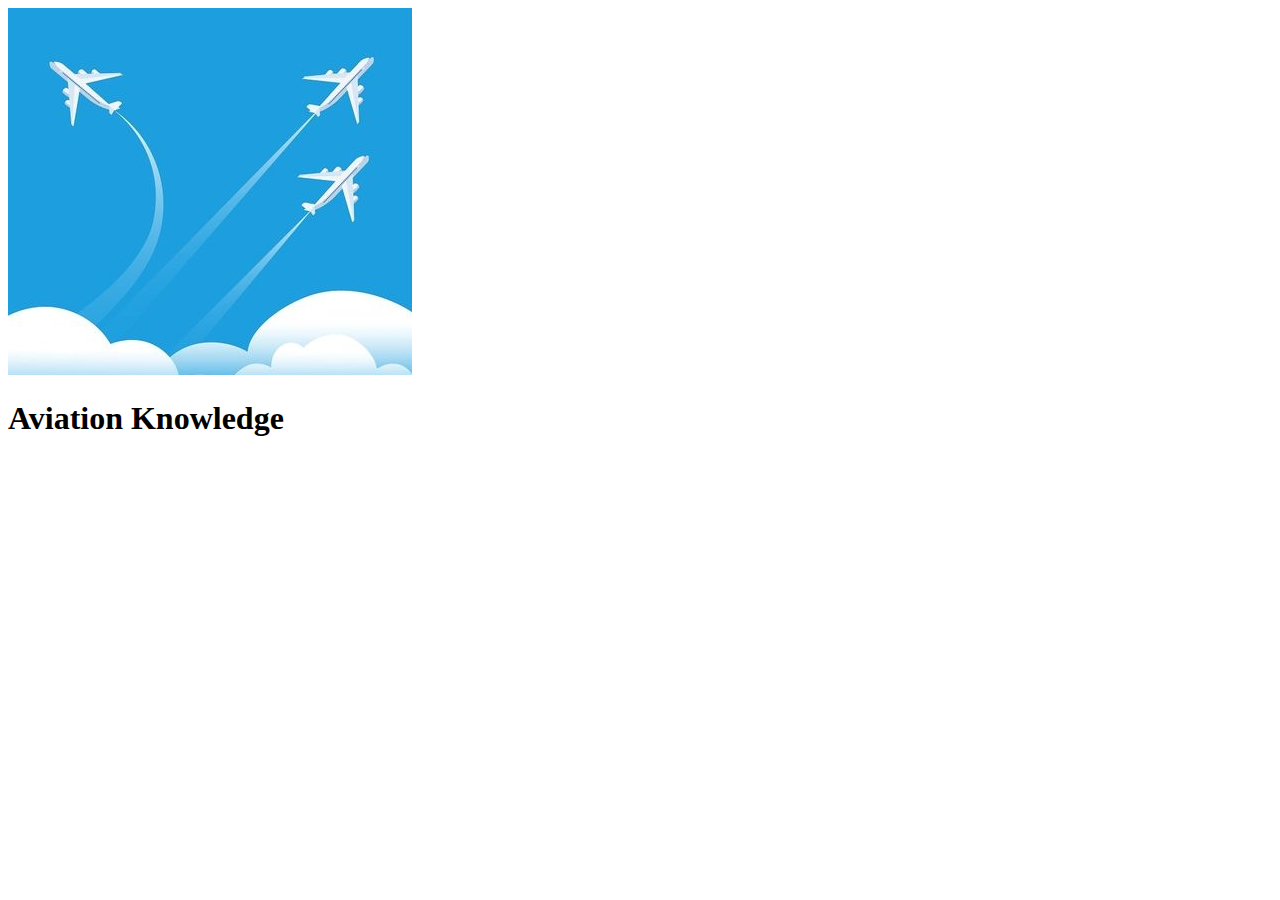
==== index.html @ a4c9dcef "Add background image of game" ====
<!DOCTYPE html>
<html lang="en">
<head>
    <meta charset="UTF-8">
    <meta http-equiv="X-UA-Compatible" content="IE=edge">
    <meta name="viewport" content="width=device-width, initial-scale=1.0">
    <link rel="stylesheet" href="assets/css/style.css">
    <title>Document</title>
</head>
<body>
    <img class="header-image" src="assets/images/backgroundimage.jpg" alt="Planes flying through clouds">
    <h1 class="heading">Aviation Knowledge</h1>

    <div class="game-area"> 

    </div>
    <div class="tally-area">

    </div>


    <script src="assets/js/script.js"></script>
</body>
</html>
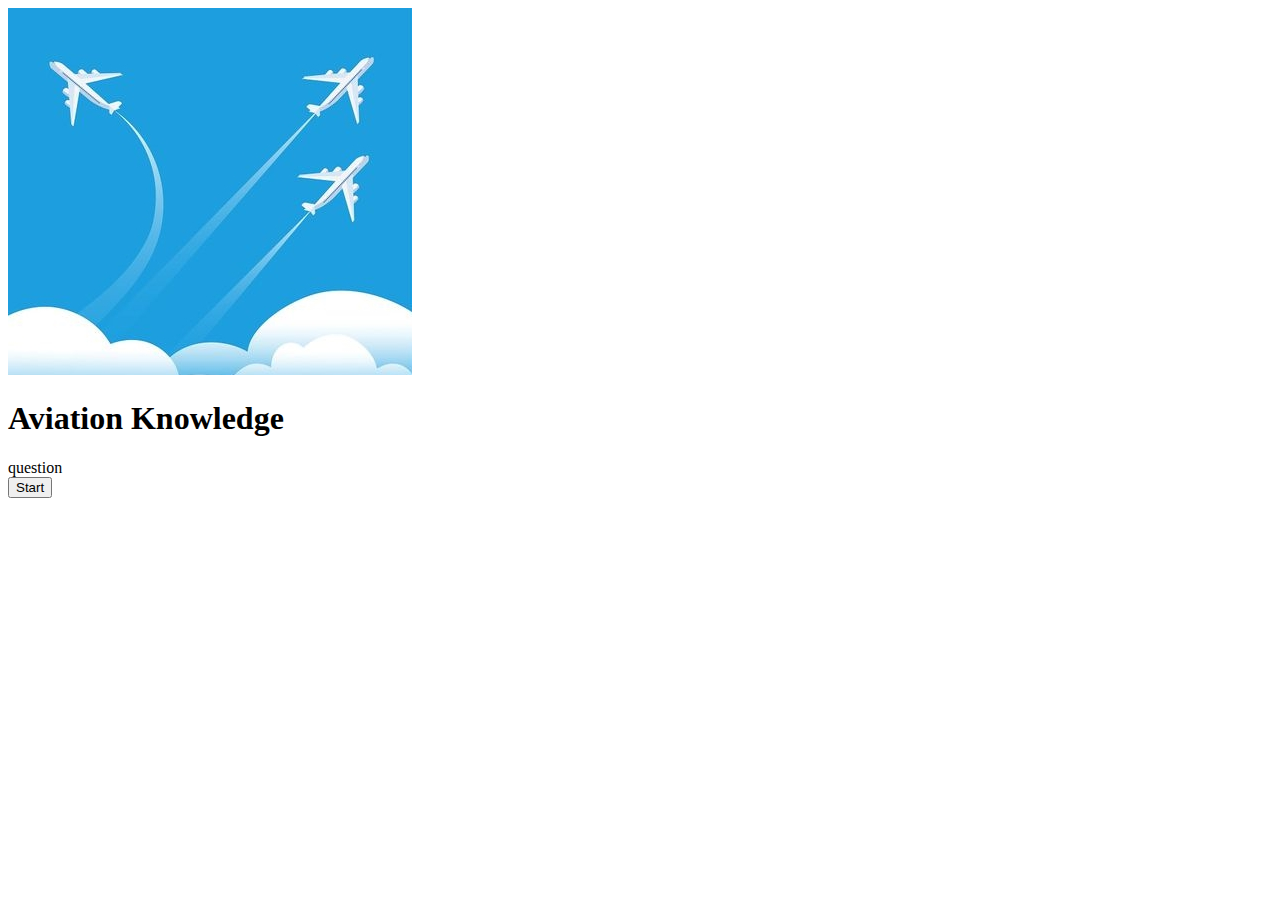
==== commit b782e02a: "Add basic javascript structure images to questions and questions in java script" ====
--- a/index.html
+++ b/index.html
@@ -10,12 +10,21 @@
 <body>
     <img class="header-image" src="assets/images/backgroundimage.jpg" alt="Planes flying through clouds">
     <h1 class="heading">Aviation Knowledge</h1>
+    <div>
+        <div class="game-area"> 
+            <div id="question-conatiner" class="hide">
+                <div id="question">question</div>
+                <div id="answers" class="answers-layout">
 
-    <div class="game-area"> 
+                </div>
+            </div>
+            <div class="controls">
+                <button id="start-btn" class="start-btn btn">Start</button>
+            </div>
+        </div>
+        <div class="tally-area">
 
-    </div>
-    <div class="tally-area">
-
+        </div>
     </div>
 
 
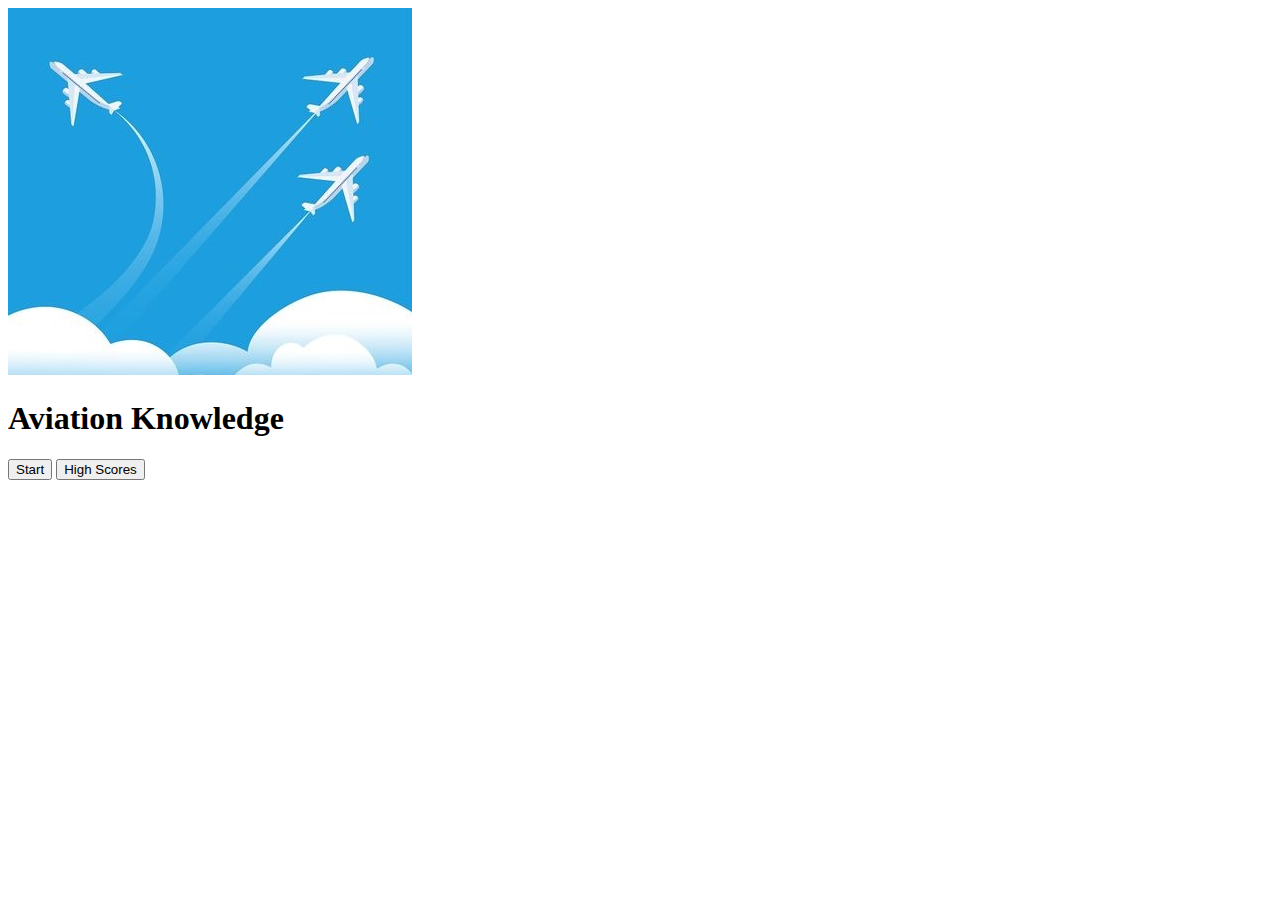
==== commit 5a99f4f1: "Add start button high scores button with links to game and score html pages" ====
--- a/index.html
+++ b/index.html
@@ -8,26 +8,18 @@
     <title>Document</title>
 </head>
 <body>
-    <img class="header-image" src="assets/images/backgroundimage.jpg" alt="Planes flying through clouds">
-    <h1 class="heading">Aviation Knowledge</h1>
     <div>
+        <img class="header-image" src="assets/images/backgroundimage.jpg" alt="Planes flying through clouds">
+        <h1 class="heading">Aviation Knowledge</h1>
         <div class="game-area"> 
-            <div id="question-conatiner" class="hide">
-                <div id="question">question</div>
-                <div id="answers" class="answers-layout">
-
-                </div>
+            <div class="controls">
+                <button type="button" onclick="window.location.href='questions.html'">Start</button>
+                <button type="button" onclick="window.location.href='questions.html'">High Scores</button>
             </div>
-            <div class="controls">
-                <button id="start-btn" class="start-btn btn">Start</button>
-            </div>
-        </div>
-        <div class="tally-area">
-
         </div>
     </div>
 
 
-    <script src="assets/js/script.js"></script>
+    <script src="assets/js/script.js"></script> 
 </body>
 </html>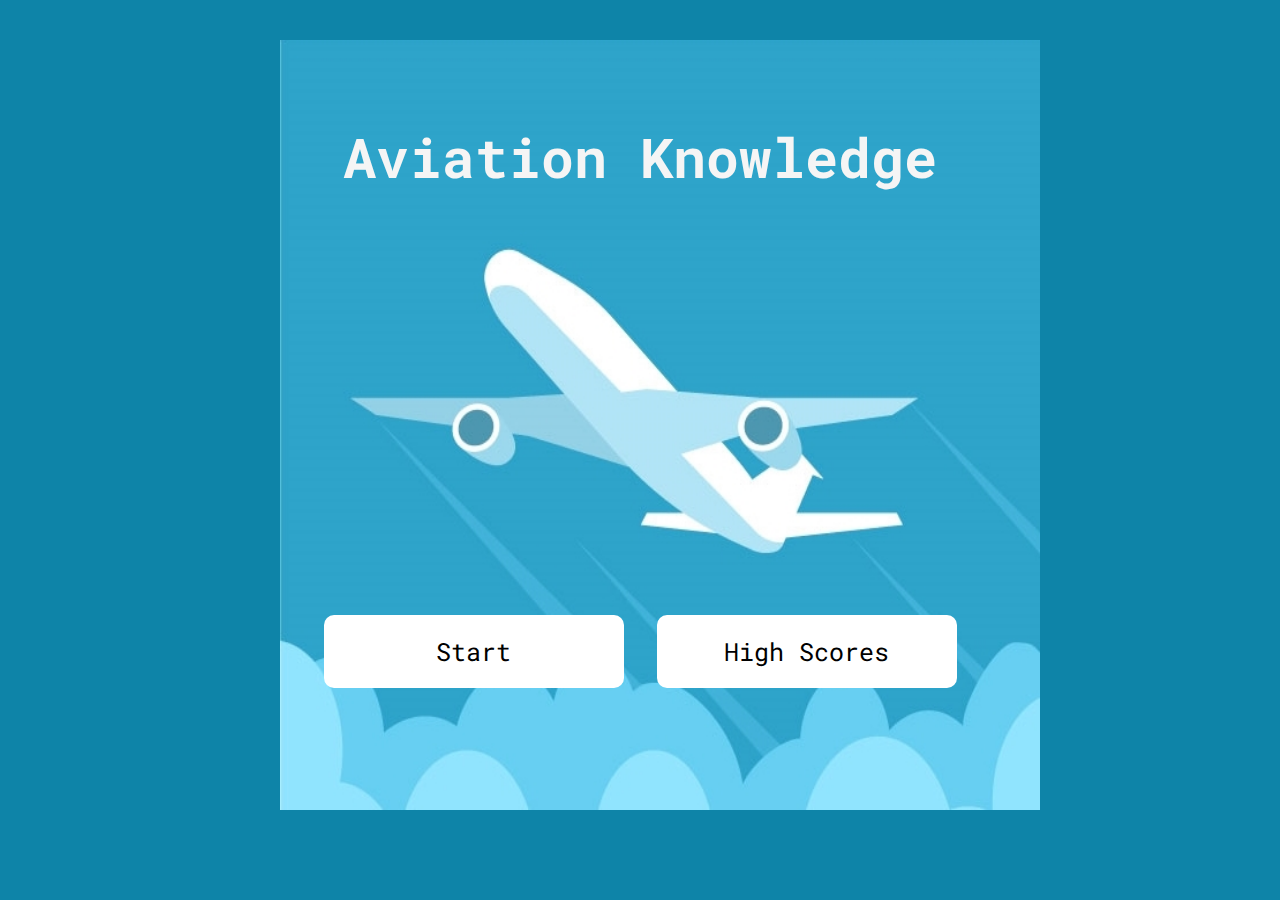
==== commit dc1abe34: "Add CSS Style to the landing page" ====
--- a/index.html
+++ b/index.html
@@ -8,16 +8,19 @@
     <title>Document</title>
 </head>
 <body>
-    <div>
-        <img class="header-image" src="assets/images/backgroundimage.jpg" alt="Planes flying through clouds">
-        <h1 class="heading">Aviation Knowledge</h1>
-        <div class="game-area"> 
+    <section class="top-game-area">
+        <div class="game-area">
+        <img class="header-image" src="assets/images/background-image.jpg" alt="Planes flying through clouds">
+        </div>
+        <div class="game-area">
+            <h1 class="heading">Aviation Knowledge</h1>
             <div class="controls">
-                <button type="button" onclick="window.location.href='questions.html'">Start</button>
-                <button type="button" onclick="window.location.href='questions.html'">High Scores</button>
+                <button type="button" onclick="window.location.href='questions.html'" class="btn">Start</button>
+                <button type="button" onclick="window.location.href='highscores.html'" id="highscore-btn" class="btn">High Scores</button>
             </div>
+        
         </div>
-    </div>
+    </section>
 
 
     <script src="assets/js/script.js"></script> 
--- a/assets/css/style.css
+++ b/assets/css/style.css
@@ -0,0 +1,83 @@
+@import url('https://fonts.googleapis.com/css2?family=Roboto+Mono:wght@300&display=swap');
+
+body {
+    background-color: rgb(14, 132, 168);
+}
+
+* {
+    box-sizing: border-box;
+    margin: 0;
+    padding: 0;
+    font-size: 62.5%;
+    font-family: 'Roboto Mono', monospace;
+}
+
+.top-game-area {
+    display: grid;
+    grid-template-columns: 1fr;
+    grid-template-rows: 600px;
+    grid-column-gap: 0px;
+    grid-row-gap: 0px;
+    align-content: center;
+    justify-content: center;
+    margin-top: 0;
+}
+
+.heading {
+    font-size: 5.5rem;
+    color: whitesmoke;
+    padding: 5rem;
+    margin-bottom: 5.5rem;
+    text-align: center;
+    margin-top: 50px;
+}
+
+.header-image {
+    width: 100vw;
+    height: 90vh;
+    grid-area: 1 / 1 / 2 / 2;
+    justify-content: center;
+    align-items: center;
+    max-width: 80rem;
+    margin: 0 auto;
+    padding: 2rem;
+}
+
+.game-area {
+    width: 100vw;
+    height: 90vh;
+    grid-area: 1 / 1 / 2 / 2;
+    justify-content: center;
+    align-items: center;
+    max-width: 80rem;
+    margin: 0 auto;
+    padding: 2rem;
+}
+
+.controls {
+    height: 10vh;
+    font-size: 5.5rem;
+    text-align: center;
+    margin-top: 360px;
+}
+
+.btn {
+    font-size: 2.5rem;
+    padding: 2rem 0;
+    width: 30rem;
+    border-radius: 10px;
+    border: none;
+    background-color: white;
+}
+
+.btn:hover {
+    box-shadow: 0 0.4rem 1.4rem 0 white;
+    transition: transform 150ms;
+    transform: scale(1.03);
+}
+
+.btn[disabled]:hover {
+    box-shadow: none;
+    transform: none;
+}
+
